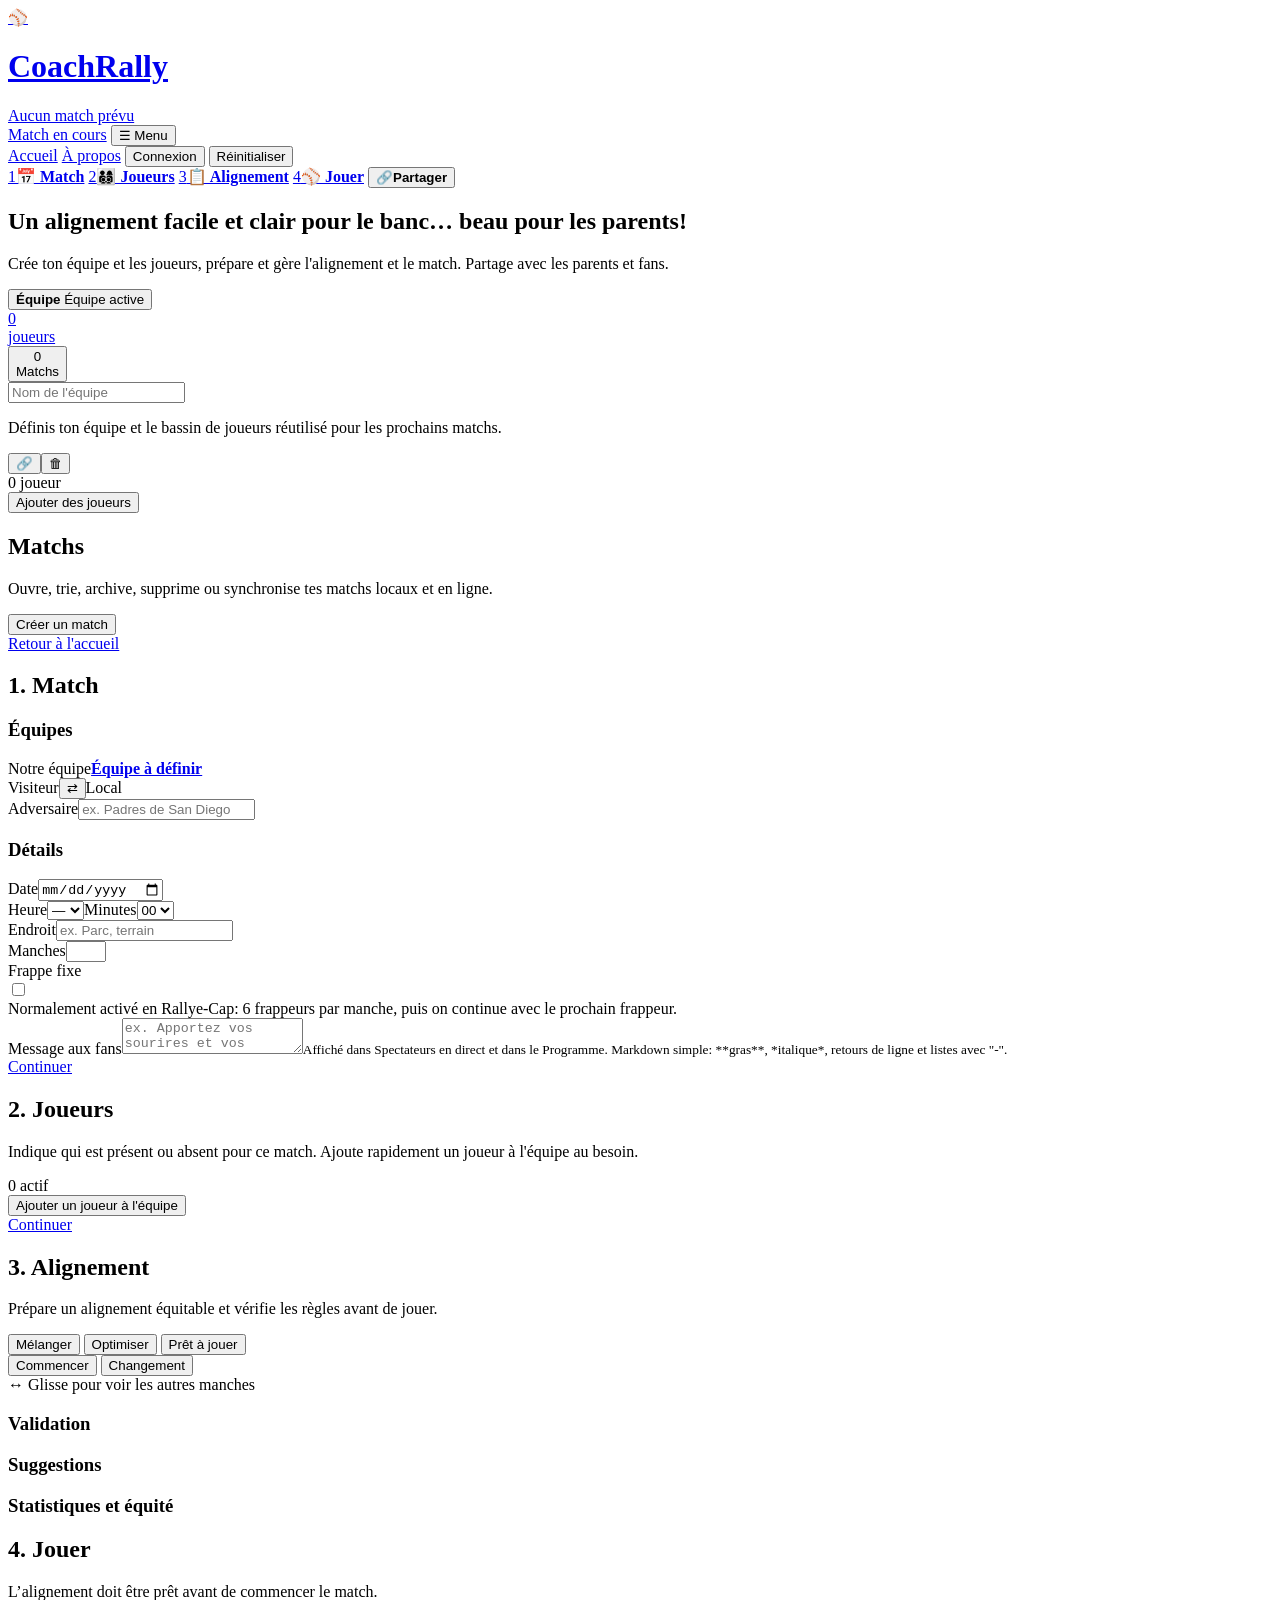
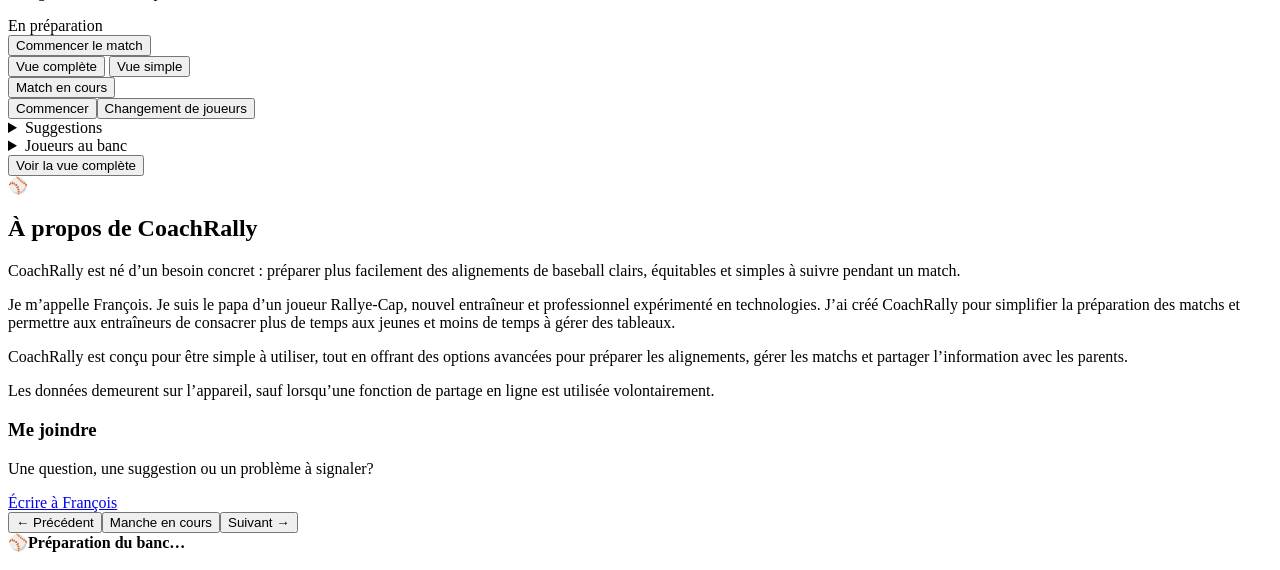
==== index.html @ d6fa1bf8 "extract lineup engine" ====
<!doctype html>
<html lang="fr-CA">
<head>
<meta charset="utf-8" />
<meta name="viewport" content="width=device-width, initial-scale=1" />
<title>CoachRally</title>
<meta name="description" content="CoachRally aide les entraîneurs à préparer, gérer et partager des alignements de baseball clairs et équitables." />
<link rel="canonical" href="https://coachrally.app/" />
<meta property="og:type" content="website" />
<meta property="og:locale" content="fr_CA" />
<meta property="og:site_name" content="CoachRally" />
<meta property="og:title" content="CoachRally" />
<meta property="og:description" content="Prépare, gère et partage des alignements de baseball clairs et équitables." />
<meta property="og:url" content="https://coachrally.app/" />
<link rel="icon" href="favicon.ico" />
<link rel="stylesheet" href="styles.css" />
</head>
<body>
<header class="top">
  <div class="topin">
    <a class="brand brandLink" href="#accueil" aria-label="Retour à l'accueil"><div class="logo">⚾</div><div><h1>CoachRally</h1><div class="sub" id="topMatchStatus">Aucun match prévu</div></div></a>
    <div class="topActions">
      <a class="quickMatchLink hide" href="#alignement" id="quickMatchLink">Match en cours</a>
      <button class="hamb" id="hamb" aria-expanded="false" aria-controls="nav">☰ Menu</button>
    </div>
    <nav class="nav" id="nav">
      <a href="#accueil" data-nav="accueil">Accueil</a>
      <a href="#a-propos" data-nav="a-propos">À propos</a>
      <button id="cloudAccountBtn">Connexion</button>
      <button class="dangerMenu" id="resetBtn">Réinitialiser</button>
    </nav>
  </div>
</header>
<main class="wrap">
  <div class="steps noPrint">
    <a class="step" href="#match" data-step="match"><span class="n">1</span><b>📅 Match</b></a>
    <a class="step" href="#joueurs" data-step="joueurs"><span class="n">2</span><b>👨‍👩‍👦‍👦 Joueurs</b></a>
    <a class="step" href="#alignement" data-step="alignement"><span class="n">3</span><b>📋 Alignement</b></a>
    <a class="step" href="#jouer" data-step="jouer"><span class="n">4</span><b>⚾ Jouer</b></a>
    <button class="step shareStep" id="shareStepBtn" type="button"><span class="n shareN">🔗</span><b id="shareStepTitle">Partager</b></button>
  </div>
  <section class="view" id="view-accueil">
    <section class="hero noPrint">
      <div class="heroCard">
        <h2>Un alignement facile et clair pour le banc… beau pour les parents!</h2>
        <p>Crée ton équipe et les joueurs, prépare et gère l'alignement et le match. Partage avec les parents et fans.</p>
      </div>
      <div class="card">
        <div class="mini">
          <button class="metric metricLink miniTeam" id="teamMetric" type="button">
            <strong id="miniTeamName">Équipe</strong>
            <span class="label">Équipe active</span>
          </button>
          <a class="metric metricLink" href="#accueil">
            <div class="big" id="miniPlayers">0</div>
            <div class="label">joueurs</div>
          </a>
          <button class="metric metricLink" id="matchesMetric" type="button">
            <div class="big" id="miniMatches">0</div>
            <div class="label">Matchs</div>
          </button>
        </div>
      </div>
    </section>
    <div class="card homeCard" id="homeCard"></div>
    <div class="card teamHomeCard" id="teamHomeCard">
      <div class="spaced">
        <div>
          <input class="teamTitleInput" id="teamHomeTitle" aria-label="Nom de l'équipe" placeholder="Nom de l'équipe" />
          <p class="hint">Définis ton équipe et le bassin de joueurs réutilisé pour les prochains matchs.</p>
        </div>
        <div class="row noPrint teamTopActions"><button class="icon soft" id="teamPublicLinkBtn" type="button" title="Lien d'équipe" aria-label="Lien d'équipe">🔗</button><button class="icon soft dangerIcon" id="deleteTeamBtn" type="button" title="Supprimer l'équipe" aria-label="Supprimer l'équipe">🗑</button></div>
      </div>
      <div class="teamPlayerCountBar"><span class="tag" id="teamPlayerCount">0 joueur</span></div>
      <div class="players" id="teamPlayers"></div>
      <div class="homeActions noPrint">
        <button class="btn brandBtn" id="addTeamNames" type="button">Ajouter des joueurs</button>
      </div>
    </div>
  </section>
  <section class="view" id="view-matchs">
    <div class="card noPrint">
      <div class="spaced"><div><h2>Matchs</h2><p class="hint">Ouvre, trie, archive, supprime ou synchronise tes matchs locaux et en ligne.</p></div></div>
      <div class="shareActions">
        <button class="btn brandBtn hide" id="newMatchFromListBtn" type="button">Créer un match</button>
      </div>
      <div class="onlineMatches" id="cloudMatchesList"></div>
    </div>
    <div class="stepActions noPrint"><a class="btn brandBtn" href="#accueil">Retour à l'accueil</a></div>
  </section>
  <section class="view" id="view-match">
    <div class="card">
      <div class="spaced"><div><h2>1. Match</h2></div></div>
      <h3 class="formSectionTitle">Équipes</h3>
      <div class="matchTeamsGrid">
        <label class="teamLinkLabel"><span>Notre équipe</span><a class="teamField teamFieldLink" href="#accueil"><strong id="matchTeamName">Équipe à définir</strong></a></label>
        <div class="sideSwap" aria-label="Côtés du match"><span id="teamSideLabel">Visiteur</span><button class="icon soft swapBtn" id="swapSidesBtn" title="Inverser local et visiteur" aria-label="Inverser local et visiteur">⇄</button><span id="oppSideLabel">Local</span></div>
        <label><span>Adversaire</span><input id="opp" placeholder="ex. Padres de San Diego" /></label>
      </div>
      <h3 class="formSectionTitle">Détails</h3>
      <div class="matchDetailsGrid">
        <label><span>Date</span><input id="date" type="date" /></label>
        <div class="timeFields"><label><span>Heure</span><select id="timeHour"></select></label><label><span>Minutes</span><select id="timeMinute"></select></label></div>
        <label><span>Endroit</span><input id="place" placeholder="ex. Parc, terrain" /></label>
      </div>
      <div class="matchOptionsGrid">
        <label><span>Manches</span><input id="innings" type="number" min="4" max="9" step="1" /></label>
        <div class="fixedField"><span>Frappe fixe</span><div class="switchLine matchSwitch"><label class="switch"><input id="fixed" type="checkbox"><span class="slider"></span></label><div class="tiny">Normalement activé en Rallye-Cap: 6 frappeurs par manche, puis on continue avec le prochain frappeur.</div></div></div>
      </div>
      <label class="fanMessageField"><span>Message aux fans</span><textarea id="fanMessage" maxlength="300" placeholder="ex. Apportez vos sourires et vos casquettes!"></textarea><small class="hint">Affiché dans Spectateurs en direct et dans le Programme. Markdown simple: **gras**, *italique*, retours de ligne et listes avec "-".</small></label>
      <div class="fanMessagePreview hide" id="fanMessagePreview"></div>
    </div>
    <div class="stepActions noPrint"><a class="btn brandBtn" href="#joueurs">Continuer</a></div>
  </section>
  <section class="view" id="view-joueurs">
    <div class="card">
      <div class="spaced"><div><h2>2. Joueurs</h2><p class="hint">Indique qui est présent ou absent pour ce match. Ajoute rapidement un joueur à l'équipe au besoin.</p></div><span class="tag" id="activeCountTag">0 actif</span></div>
      <div class="players" id="players"></div>
      <div class="row noPrint playerAddAction"><button class="btn secondary" id="addPlayerToTeamFromMatchBtn" type="button">Ajouter un joueur à l'équipe</button></div>
    </div>
    <div class="stepActions noPrint"><a class="btn brandBtn" href="#alignement" id="toAlign">Continuer</a></div>
  </section>
  <section class="view" id="view-alignement">
    <div id="alignLineupMount">
    <div id="lineupWorkspace">
    <div class="card">
      <div class="spaced"><div><h2 id="lineupWorkspaceTitle">3. Alignement</h2><p class="hint" id="lineupWorkspaceHint">Prépare un alignement équitable et vérifie les règles avant de jouer.</p></div></div>
      <div class="row lineupActions noPrint">
        <div class="row prepareActions" id="prepareActions">
          <button class="btn secondary" id="shuffleOrderBtn" title="Mélanger l’ordre au bâton">Mélanger</button>
          <button class="btn secondary" id="regenBtn">Optimiser</button>
          <button class="btn brandBtn" id="readyToPlayBtn">Prêt à jouer</button>
        </div>
        <div class="row playActions" id="playActions">
          <button class="btn brandBtn" id="advanceHalfBtn">Commencer</button>
          <button class="btn secondary" id="lineupChangeBtn">Changement</button>
        </div>
      </div>
      <div class="suggestions playWarnings hide" id="playWarnings"></div>
      <div class="lineupScrollHint" id="lineupScrollHint" aria-hidden="true">↔ Glisse pour voir les autres manches</div>
      <div class="tableWrap" id="lineup"></div>
      <div class="legend" id="legend"></div>
    </div>
    <div class="card"><h3>Validation</h3><div class="alerts" id="validations"></div></div>
    <div class="card suggestionsCard" id="suggestionsCard"><h3>Suggestions</h3><div class="suggestions" id="suggestions"></div></div>
    <div class="card statsCard"><h3>Statistiques et équité</h3><div class="scores" id="scores"></div><div class="tableWrap statTable" id="stats"></div></div>
    </div>
    </div>
  </section>
  <section class="view" id="view-jouer">
    <div class="card noPrint playGateway" id="playGateway">
      <div class="spaced"><div><h2>4. Jouer</h2><p class="hint" id="playGatewayText">L’alignement doit être prêt avant de commencer le match.</p></div><span class="tag" id="playReadyStatus">En préparation</span></div>
      <div class="row playGatewayActions"><button class="btn brandBtn" id="startMatchBtn" type="button">Commencer le match</button></div>
    </div>
    <div class="segment playViewTabs noPrint" role="tablist" aria-label="Vue de jeu">
      <button type="button" data-play-view="complete">Vue complète</button>
      <button type="button" data-play-view="simple">Vue simple</button>
    </div>
    <div id="playFullMount"></div>
    <div id="playSimpleMount" class="hide">
    <div class="coachMatchShell">
      <div class="coachMatchHead"><div><button class="matchPill current coachCurrentPill" id="coachMatchStatus" type="button">Match en cours</button></div></div>
      <div id="coachCurrentHalf"></div>
      <div class="dots" id="coachMatchDots"></div>
      <div class="coachMatchActions"><button class="btn brandBtn" id="coachAdvanceBtn">Commencer</button><button class="btn secondary" id="coachChangeBtn">Changement de joueurs</button></div>
      <div id="coachEquityWarning"></div>
      <details class="coachSuggestions hide" id="coachSuggestions"><summary id="coachSuggestionsSummary">Suggestions</summary><div class="coachSuggestionList" id="coachSuggestionList"></div></details>
      <details class="coachInactive"><summary id="coachInactiveSummary">Joueurs au banc</summary><div class="coachInactiveList" id="coachInactiveList"></div></details>
      <button class="btn secondary coachFullLineup" type="button" data-play-view="complete">Voir la vue complète</button>
    </div>
    </div>
  </section>
  <section class="view" id="view-a-propos">
    <div class="card aboutCard">
      <span class="aboutIcon" aria-hidden="true">⚾</span>
      <h2>À propos de CoachRally</h2>
      <p>CoachRally est né d’un besoin concret : préparer plus facilement des alignements de baseball clairs, équitables et simples à suivre pendant un match.</p>
      <p>Je m’appelle François. Je suis le papa d’un joueur Rallye-Cap, nouvel entraîneur et professionnel expérimenté en technologies. J’ai créé CoachRally pour simplifier la préparation des matchs et permettre aux entraîneurs de consacrer plus de temps aux jeunes et moins de temps à gérer des tableaux.</p>
      <p>CoachRally est conçu pour être simple à utiliser, tout en offrant des options avancées pour préparer les alignements, gérer les matchs et partager l’information avec les parents.</p>
      <p>Les données demeurent sur l’appareil, sauf lorsqu’une fonction de partage en ligne est utilisée volontairement.</p>
      <div class="aboutContact">
        <h3>Me joindre</h3>
        <p>Une question, une suggestion ou un problème à signaler?</p>
        <a class="btn brandBtn" id="contactFrancois" href="#">Écrire à François</a>
      </div>
    </div>
  </section>
  <section class="view" id="view-spectateur">
    <div class="matchShell"><div id="matchCard" class="matchCard"></div><div class="dots" id="matchDots"></div><div class="matchNav matchControls"><button class="btn secondary" id="matchPrev">← Précédent</button><button class="btn secondary" id="matchCurrent">Manche en cours</button><button class="btn brandBtn" id="matchNext">Suivant →</button></div></div>
  </section>
  <section class="view" id="view-banc" aria-live="polite">
    <div id="youngBench" class="youngBench"><div class="benchLoading"><span>⚾</span><strong>Préparation du banc…</strong></div></div>
  </section>
</main>
<div class="modalOverlay" id="modalOverlay"><div class="modal"><h3 id="modalTitle"></h3><p id="modalText"></p><div class="row" id="modalActions"></div></div></div>
<script src="rules.js"></script>
<script src="lineup-engine.js"></script>
<script src="bench-view.js"></script>
<script src="team-sync.js"></script>
<script src="vendor/qrcode.js"></script>
<script src="app.js"></script>
</body>
</html>
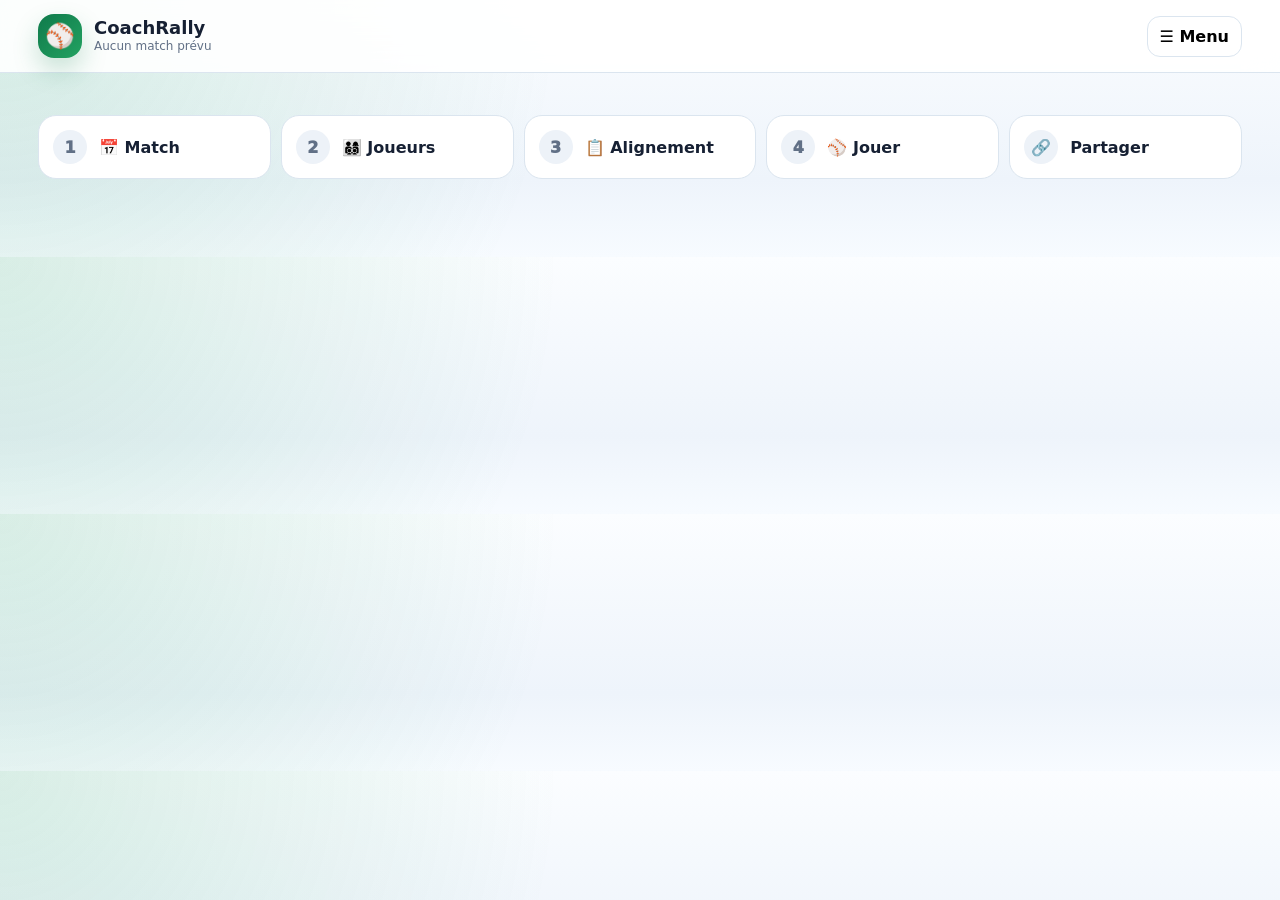
==== commit 81c68c2a: "add fixed batting order rotation option" ====
--- a/index.html
+++ b/index.html
@@ -102,10 +102,11 @@
         <label><span>Date</span><input id="date" type="date" /></label>
         <div class="timeFields"><label><span>Heure</span><select id="timeHour"></select></label><label><span>Minutes</span><select id="timeMinute"></select></label></div>
         <label><span>Endroit</span><input id="place" placeholder="ex. Parc, terrain" /></label>
+        <label><span>Manches</span><input id="innings" type="number" min="4" max="9" step="1" /></label>
       </div>
       <div class="matchOptionsGrid">
-        <label><span>Manches</span><input id="innings" type="number" min="4" max="9" step="1" /></label>
-        <div class="fixedField"><span>Frappe fixe</span><div class="switchLine matchSwitch"><label class="switch"><input id="fixed" type="checkbox"><span class="slider"></span></label><div class="tiny">Normalement activé en Rallye-Cap: 6 frappeurs par manche, puis on continue avec le prochain frappeur.</div></div></div>
+        <div class="fixedField"><span>Frappe fixe</span><div class="switchLine matchSwitch"><label class="switch"><input id="fixed" type="checkbox"><span class="slider"></span></label><div class="tiny">6 frappeurs par manche, puis on continue avec le prochain frappeur.</div></div></div>
+        <div class="fixedField dependentFixedField" id="rotateSixBattingField"><span>Faire varier le premier frappeur</span><div class="switchLine matchSwitch"><label class="switch"><input id="rotateSixBatting" type="checkbox"><span class="slider"></span></label><div class="tiny"><strong>Avec frappe fixe seulement.</strong> Décale l’ordre lorsqu’il y a exactement 6 joueurs.</div></div></div>
       </div>
       <label class="fanMessageField"><span>Message aux fans</span><textarea id="fanMessage" maxlength="300" placeholder="ex. Apportez vos sourires et vos casquettes!"></textarea><small class="hint">Affiché dans Spectateurs en direct et dans le Programme. Markdown simple: **gras**, *italique*, retours de ligne et listes avec "-".</small></label>
       <div class="fanMessagePreview hide" id="fanMessagePreview"></div>
@@ -192,9 +193,10 @@
     <div id="youngBench" class="youngBench"><div class="benchLoading"><span>⚾</span><strong>Préparation du banc…</strong></div></div>
   </section>
 </main>
-<div class="modalOverlay" id="modalOverlay"><div class="modal"><h3 id="modalTitle"></h3><p id="modalText"></p><div class="row" id="modalActions"></div></div></div>
+<div class="modalOverlay" id="modalOverlay"><div class="modal"><h3 id="modalTitle"></h3><div id="modalText"></div><div class="row" id="modalActions"></div></div></div>
 <script src="rules.js"></script>
 <script src="lineup-engine.js"></script>
+<script src="batting-order.js"></script>
 <script src="bench-view.js"></script>
 <script src="team-sync.js"></script>
 <script src="vendor/qrcode.js"></script>
--- a/styles.css
+++ b/styles.css
@@ -0,0 +1,105 @@
+:root{
+  --bg:#f4f7fb;--card:#ffffff;--ink:#162033;--muted:#617086;--line:#dbe5ef;
+  --brand:#0f7a4b;--brand2:#23a261;--accent:#0f5b88;--danger:#b42332;--danger-bg:#ffe7ea;
+  --warn:#936400;--warn-bg:#fff3cf;--ok:#1f7a45;--ok-bg:#e6f7ed;--sel:#d9ecff;
+  --shadow:0 18px 45px rgba(15,23,42,.09);--r:20px;
+  font-family:system-ui,-apple-system,BlinkMacSystemFont,"Segoe UI",Roboto,Helvetica,Arial,sans-serif;
+}
+*{box-sizing:border-box} html{scroll-behavior:smooth} body{margin:0;color:var(--ink);background:radial-gradient(circle at top left,rgba(35,162,97,.16),transparent 35rem),linear-gradient(180deg,#fbfdff,#eef4fb 70%,#f7fbff)}
+button,input,textarea,select{font:inherit} button{cursor:pointer} button:disabled{opacity:.45;cursor:not-allowed}.hide{display:none!important}
+.top{position:sticky;top:0;z-index:20;background:rgba(255,255,255,.9);backdrop-filter:blur(16px);border-bottom:1px solid var(--line)}
+.topin{max-width:1240px;margin:0 auto;padding:14px 18px;display:flex;align-items:center;justify-content:space-between;gap:14px}.brand{display:flex;gap:12px;align-items:center;min-width:0}.brandLink{color:inherit;text-decoration:none;border-radius:18px}.brandLink:hover .logo{filter:brightness(.97)}.logo{width:44px;height:44px;border-radius:16px;background:linear-gradient(135deg,var(--brand),var(--brand2));display:grid;place-items:center;color:#fff;font-size:24px;box-shadow:0 12px 26px rgba(15,122,75,.22)}
+h1{font-size:18px;margin:0;line-height:1.05;white-space:nowrap}.sub{font-size:12px;color:var(--muted);margin-top:2px;max-width:min(56vw,520px);overflow:hidden;text-overflow:ellipsis;white-space:nowrap}.topActions{display:flex;align-items:center;gap:8px;flex:0 0 auto}.hamb{border:1px solid var(--line);background:#fff;border-radius:13px;padding:10px 12px;font-weight:900;display:inline-flex;align-items:center;gap:6px;min-height:40px}.nav{display:none;position:absolute;top:72px;right:18px;min-width:240px;background:#fff;border:1px solid var(--line);box-shadow:var(--shadow);border-radius:18px;padding:10px;z-index:30}.nav.open{display:grid;gap:5px}.nav a,.nav button{border:0;background:transparent;text-decoration:none;color:var(--muted);font-weight:900;padding:11px 12px;border-radius:13px;text-align:left}.nav a.active{background:var(--ink);color:#fff}.nav button{border:1px solid var(--line);background:#fff;color:var(--ink)}.teamSwitchLabel{display:grid;gap:4px;padding:4px 0}.teamSwitchLabel span{font-size:11px;color:var(--muted);font-weight:950}.teamSwitchLabel select{min-height:42px;font-weight:900}.nav .dangerMenu{margin-top:6px;background:var(--danger-bg);border-color:#efb8b8;color:var(--danger)}
+.wrap{max-width:1240px;margin:0 auto;padding:24px 18px 60px}.hero{display:grid;grid-template-columns:1.2fr .8fr;gap:18px;margin-bottom:18px}.card,.heroCard{background:rgba(255,255,255,.94);border:1px solid var(--line);border-radius:var(--r);box-shadow:var(--shadow);padding:20px;margin-bottom:18px}.heroCard{padding:28px}.hero h2{font-size:clamp(30px,4.2vw,54px);letter-spacing:-.055em;line-height:.96;margin:0 0 12px}.hero p,.hint{color:var(--muted);line-height:1.48}.tiny{font-size:12px;color:var(--muted)}
+.btn{border:1px solid transparent;border-radius:14px;background:var(--ink);color:#fff;font-weight:950;padding:11px 14px;display:inline-flex;gap:8px;align-items:center;justify-content:center;text-decoration:none;min-height:42px}.btn.brandBtn{background:var(--brand)}.btn.secondary{background:#fff;color:var(--ink);border-color:var(--line)}.btn.ghost{background:transparent;color:var(--ink);border-color:var(--line)}.btn.danger{background:var(--danger)}.btn.iconOnly{width:42px;padding:0;font-size:20px}.row{display:flex;gap:10px;flex-wrap:wrap;align-items:center}.stepActions{display:flex;justify-content:flex-end;margin:2px 0 18px}.spaced{display:flex;justify-content:space-between;align-items:flex-start;gap:14px}.grid{display:grid;grid-template-columns:repeat(4,minmax(0,1fr));gap:14px}.grid2{display:grid;grid-template-columns:1fr auto;gap:14px;align-items:end}.grid3{display:grid;grid-template-columns:repeat(3,minmax(0,1fr));gap:14px}
+.btn.googleBtn{background:#fff;color:#1f2937;border-color:#dadce0;justify-content:center}.btn.googleBtn::first-letter{color:#4285f4}
+label{display:grid;gap:7px}label span{font-size:13px;font-weight:900;color:var(--muted)}input,textarea,select{width:100%;border:1px solid var(--line);border-radius:14px;background:#fff;padding:12px 13px;outline:none}textarea{min-height:120px;resize:vertical}input:focus,textarea:focus,select:focus{border-color:rgba(15,122,75,.65);box-shadow:0 0 0 4px rgba(15,122,75,.15)}input:disabled,textarea:disabled,select:disabled{background:#f1f5f9;color:var(--muted);cursor:not-allowed;border-color:#cbd5e1}
+.segment{display:inline-flex;border:1px solid var(--line);background:#fff;border-radius:999px;padding:4px;gap:4px}.segment button{border:0;background:transparent;border-radius:999px;padding:9px 12px;font-weight:950;color:var(--muted)}.segment button.active{background:var(--brand);color:#fff}.switchLine{display:flex;gap:12px;align-items:center;border:1px solid var(--line);background:#fff;border-radius:16px;padding:13px;margin-bottom:14px}.switch{position:relative;width:50px;height:29px;flex:0 0 auto}.switch input{opacity:0;position:absolute}.slider{position:absolute;inset:0;background:#cbd5e1;border-radius:999px}.slider:after{content:"";position:absolute;width:23px;height:23px;left:3px;top:3px;background:#fff;border-radius:50%;transition:.18s;box-shadow:0 2px 8px #0003}.switch input:checked+.slider{background:var(--brand)}.switch input:checked+.slider:after{transform:translateX(21px)}
+.steps{display:grid;grid-template-columns:repeat(4,1fr);gap:10px;margin:18px 0}.step{display:flex;gap:12px;padding:14px;border:1px solid var(--line);border-radius:18px;text-decoration:none;color:var(--ink);background:#fff;align-items:center}.step .n{width:34px;height:34px;border-radius:50%;background:#edf2f8;color:var(--muted);font-weight:950;display:grid;place-items:center;flex:0 0 auto}.step.active{background:#e8f6ef;border-color:#9bd4b8}.step.active .n{background:var(--brand);color:#fff}.shareStep{cursor:pointer;text-align:left}.shareStep small{display:block;color:var(--muted);font-weight:850}.shareStep.shared{background:var(--ok-bg);border-color:#bfe7cd}.shareStep.shared .n{background:var(--brand);color:#fff}.view{display:none}.view.active{display:block}.mini{display:grid;grid-template-columns:repeat(2,1fr);gap:10px}.metric{background:#f8fafc;border:1px solid var(--line);border-radius:16px;padding:14px}.metricLink{display:block;width:100%;text-align:left;text-decoration:none;color:var(--ink);cursor:pointer}.metricLink:hover{border-color:#9bd4b8;background:#f0fbf5}button.metricLink{font:inherit}.big{font-size:28px;font-weight:950;letter-spacing:-.04em}.label{font-size:12px;text-transform:uppercase;letter-spacing:.04em;color:var(--muted);font-weight:900}
+.players{display:grid;grid-template-columns:repeat(2,minmax(0,1fr));grid-auto-rows:1fr;gap:10px;margin-top:10px}.playerSection{display:grid;grid-template-rows:auto 1fr;gap:8px;margin-top:16px}.playerSection h3{margin:0}.playerBucket{border:1px solid var(--line);background:#f8fafc;border-radius:18px;padding:10px;min-height:82px;height:100%}.playerBucket .players{margin-top:0}.pill{display:flex;align-items:center;justify-content:space-between;gap:10px;border:1px solid var(--line);background:#fff;border-radius:16px;padding:12px;transition:.15s}.pill.off{background:#f4f6f9;opacity:.75}.pill.off .pnameInput{text-decoration:line-through;color:var(--muted)}.pill.activeCard{outline:3px solid rgba(15,122,75,.18);border-color:rgba(15,122,75,.38)}.playerToggle{width:100%;min-height:58px;text-align:left;cursor:pointer}.playerToggle:disabled{cursor:not-allowed}.playerToggle:not(:disabled):hover{border-color:#9bd4b8;background:#f0fbf5}.teamPlayerPill{display:grid;grid-template-columns:50px minmax(0,1fr) auto}.pname,.pnameInput{border:0;background:transparent;font-weight:950;text-align:left;overflow:hidden;text-overflow:ellipsis;white-space:nowrap;min-width:0;padding:0}.pnumInput{width:50px;text-align:center;font-weight:950;padding:8px;border-radius:12px}.pnameInput:focus{box-shadow:none;border-color:transparent;background:#f8fafc;padding:8px;border-radius:10px}.playerNameLine{display:flex;align-items:center;gap:8px;min-width:0}.numBadge{display:inline-flex;align-items:center;justify-content:center;min-width:30px;height:24px;border-radius:999px;background:var(--ink);color:#fff;font-size:12px;font-weight:950;padding:0 7px;flex:0 0 auto}.playerActions{gap:6px;flex-wrap:nowrap;flex:0 0 auto}.presenceTag{border:1px solid var(--line);border-radius:999px;background:#fff;font-size:12px;font-weight:950;padding:7px 10px;white-space:nowrap}.presenceTag.active{background:var(--brand);border-color:var(--brand);color:#fff}.presenceTag.soft{color:var(--muted)}.compactOnly,.compactHint{display:none}.compactAdd{padding-top:16px;padding-bottom:16px}.compactAdd .addPlayersBody{display:none}.compactAdd .compactOnly,.compactAdd .compactHint{display:inline-flex}.compactAdd h3{margin-bottom:0}.icon{width:34px;height:34px;border-radius:12px;border:1px solid var(--line);background:#fff;font-weight:950;display:inline-grid;place-items:center}.icon.active{background:var(--brand);color:#fff;border-color:var(--brand)}.icon.soft{color:var(--muted)}.empty{border:1px dashed #b8c5d6;background:#f8fafc;color:var(--muted);border-radius:18px;padding:26px;text-align:center}.compactEmpty{padding:16px}.sortable{display:grid;gap:9px}.orderRow{display:grid;grid-template-columns:42px 1fr auto;align-items:center;gap:10px;border:1px solid var(--line);background:#fff;border-radius:16px;padding:12px;cursor:grab}.orderRow.dragging,.cell.dragging,.playerCell.dragging{opacity:.45}.rank{width:34px;height:34px;border-radius:50%;background:#eef3f8;color:var(--muted);font-weight:950;display:grid;place-items:center;flex:0 0 auto}.grab{color:var(--muted);font-weight:950}.alerts{display:grid;grid-template-columns:repeat(2,minmax(0,1fr));gap:9px}.alert{border:1px solid var(--line);background:#fff;border-radius:15px;padding:12px 14px;display:flex;gap:10px;line-height:1.4}.alert.ok{background:var(--ok-bg);border-color:#bfe7cd}.alert.bad{background:var(--danger-bg);border-color:#efb8b8}.alert.warn{background:var(--warn-bg);border-color:#ead48b}.mark{font-weight:950}.ok .mark{color:var(--ok)}.bad .mark{color:var(--danger)}.warn .mark{color:var(--warn)}.scores{display:grid;grid-template-columns:repeat(4,minmax(0,1fr));gap:12px}.score{background:#f8fafc;border:1px solid var(--line);border-radius:16px;padding:14px}.score strong{display:block;font-size:25px;letter-spacing:-.04em}.tableWrap{overflow:auto;background:#fff;border:1px solid var(--line);border-radius:18px;box-shadow:0 10px 24px rgba(15,23,42,.04)}table{width:100%;min-width:820px;border-collapse:separate;border-spacing:0}th,td{border-right:1px solid var(--line);border-bottom:1px solid var(--line);padding:10px;text-align:center}th:last-child,td:last-child{border-right:0}tr:last-child td{border-bottom:0}th{background:#f8fafc;color:#334155;font-size:12px;text-transform:uppercase;letter-spacing:.05em}th:first-child,td.playerCell{position:sticky;left:0;z-index:2;background:#fff;text-align:left}.playerCell{cursor:pointer;min-width:150px}.playerCell[draggable="true"]{cursor:grab}.pin{display:flex;align-items:center;gap:10px}.pin b{overflow:hidden;text-overflow:ellipsis;white-space:nowrap;min-width:0}.cell{display:inline-flex;align-items:center;justify-content:center;min-width:78px;border-radius:12px;background:#f8fafc;padding:8px 9px;font-weight:950;border:1px solid transparent;white-space:nowrap;cursor:pointer}.cell[draggable="true"]{cursor:grab}.cell.bench{color:var(--muted)}.cell.problem{background:var(--danger-bg);border-color:rgba(180,35,50,.75);color:#8f2020}.cell.over{outline:3px solid rgba(15,122,75,.22)}tr.rowSelected td{background:var(--sel)!important}td.colSelected,th.colSelected{background:#eaf5ff!important}.cell.posHighlight{box-shadow:0 0 0 3px rgba(15,91,136,.22);background:#e9f6ff}.legend{display:flex;flex-wrap:wrap;gap:8px;margin-top:12px}.tag{border:1px solid var(--line);background:#fff;border-radius:999px;padding:8px 10px;font-size:12px;font-weight:900}.tag.clickable{cursor:pointer}.tag.active{background:var(--ink);color:#fff;border-color:var(--ink)}.suggestions{display:grid;gap:10px}.suggestion{border:1px solid var(--line);background:#fff;border-radius:16px;padding:14px;display:grid;gap:9px}.suggestion .btn{justify-self:start}.statsCard .scores{margin-bottom:14px}.statTable{margin-top:2px}.statSort th button{border:0;background:transparent;font-weight:950;color:inherit;text-transform:uppercase;letter-spacing:.05em}.field{position:relative;min-height:620px;border:2px solid #d4dee9;border-radius:28px;background:radial-gradient(ellipse at center 55%,rgba(15,122,75,.13),transparent 58%),linear-gradient(135deg,#f8fafc,#fff);overflow:hidden}.diamond{position:absolute;left:50%;top:52%;width:290px;height:290px;transform:translate(-50%,-50%) rotate(45deg);border:3px solid #cbd5e1;border-radius:22px;background:#ffffffb8}.posBox{position:absolute;width:min(235px,40vw);background:#fffffff0;border:1px solid var(--line);border-radius:18px;padding:12px;box-shadow:0 12px 26px rgba(15,23,42,.06)}.posBox h4{margin:0 0 8px}.posBox ol,.posBox ul{margin:0;padding-left:20px;color:#334155;line-height:1.45;font-size:13px}.pos-2B{left:50%;top:5%;transform:translateX(-50%)}.pos-AC{left:5%;top:31%}.pos-L{left:50%;top:35%;transform:translateX(-50%);width:min(300px,60vw)}.pos-3B{left:7%;bottom:7%}.pos-1B{right:7%;bottom:7%}.matchShell{max-width:760px;margin:0 auto}.matchCard{background:#fff;color:var(--ink);border:1px solid var(--line);border-radius:30px;padding:24px;box-shadow:var(--shadow);min-height:420px;display:grid;gap:18px}.matchPill{display:inline-flex;align-items:center;gap:8px;background:var(--ok-bg);border:1px solid #bfe7cd;color:var(--brand);border-radius:999px;padding:8px 12px;font-weight:950}.matchTitle{font-size:clamp(34px,8vw,58px);line-height:.96;letter-spacing:-.05em;margin:0}.matchList{display:grid;gap:10px}.matchItem{background:#f8fafc;border:1px solid var(--line);border-radius:18px;padding:12px 14px;display:flex;justify-content:space-between;gap:12px}.matchItem strong{color:var(--ink)}.matchItem span{color:var(--muted);font-weight:850}.matchNav{display:flex;justify-content:space-between;gap:10px;margin-top:12px}.dots{display:flex;justify-content:center;gap:6px;margin:12px 0}.dot{width:8px;height:8px;border-radius:50%;background:#cbd5e1}.dot.active{background:var(--brand)}.foot{text-align:center;color:var(--muted);font-size:12px;margin-top:24px}.spectatorRoute .top,.spectatorRoute .steps{display:none}.spectatorRoute .wrap{max-width:920px;padding-top:18px}.modalOverlay{position:fixed;inset:0;background:rgba(15,23,42,.42);display:none;align-items:center;justify-content:center;z-index:100;padding:18px}.modalOverlay.show{display:flex}.modal{background:#fff;border-radius:22px;box-shadow:0 30px 80px rgba(0,0,0,.25);padding:22px;max-width:440px;width:100%;border:1px solid var(--line)}.modal h3{margin:0 0 8px}.modal p{color:var(--muted);line-height:1.45}.modal .row{justify-content:flex-end}
+.tag.okTag{background:var(--ok-bg);border-color:#bfe7cd;color:var(--ok)}
+.playerAddAction{margin-top:14px}
+.tag.warnTag{background:var(--warn-bg);border-color:#ead48b;color:#6f4c00}
+.modalSection{display:grid;gap:10px;width:100%;border:1px solid var(--line);background:#f8fafc;border-radius:16px;padding:12px}.modalSection h4{margin:0}.modalSection .btn{justify-self:start}.tableShareBtn{min-height:34px;padding:7px 10px;border-radius:11px}
+.teamField{display:grid;gap:8px}
+.matchTeamsGrid{display:grid;grid-template-columns:minmax(190px,1fr) auto minmax(190px,1fr);gap:14px;align-items:end;margin-top:14px}.matchDetailsGrid,.matchOptionsGrid{display:grid;grid-template-columns:minmax(140px,.75fr) minmax(115px,.55fr) minmax(220px,1.4fr);gap:14px;align-items:end;margin-top:14px}.matchOptionsGrid .fixedField{grid-column:2/4;display:grid;gap:7px}.fixedField>span{font-size:13px;font-weight:900;color:var(--muted)}.fanMessageField{margin-top:14px}.fanMessageField textarea{min-height:86px}.fanMessageField small{display:block}.prepGrid{display:grid;grid-template-columns:minmax(170px,1.15fr) auto minmax(170px,1.15fr) minmax(135px,.75fr) minmax(110px,.55fr) minmax(150px,1fr);gap:14px;align-items:end}.sideSwap{display:grid;grid-template-columns:74px 42px 74px;align-items:center;justify-content:center;gap:8px;padding-bottom:1px}.sideSwap span{font-size:13px;font-weight:950;color:var(--muted);text-transform:uppercase;letter-spacing:.04em;white-space:nowrap;text-align:center}.swapBtn{font-size:20px}
+.homeCard h2{margin-top:0}.homeActions{display:flex;flex-wrap:wrap;gap:10px;margin-top:18px}.homeSummary{display:grid;grid-template-columns:repeat(3,minmax(0,1fr));gap:10px;margin-top:16px}.homeSummary>div{border:1px solid var(--line);background:#f8fafc;border-radius:16px;padding:13px}.homeSummary b{display:block;margin-top:3px;overflow-wrap:anywhere}.formSectionTitle{font-size:14px;margin:18px 0 10px}.teamHomeCard{position:relative}.teamTopActions{align-items:center}.teamTitleInput{border:0;background:transparent;padding:0;margin:0;width:100%;font:inherit;font-size:24px;font-weight:950;line-height:1.15;color:var(--ink);border-radius:8px}.teamTitleInput:focus{outline:2px solid rgba(15,122,75,.28);outline-offset:4px}.teamField{border:1px solid var(--line);background:#fff;border-radius:14px;padding:11px 13px;min-height:47px}.teamFieldLink{display:grid;gap:7px;text-decoration:none;color:var(--ink)}.teamFieldLink:hover{border-color:rgba(15,122,75,.65);box-shadow:0 0 0 4px rgba(15,122,75,.15)}.teamFieldLink.lockedFormField{background:#f1f5f9;color:var(--muted);cursor:not-allowed;pointer-events:none;border-color:#cbd5e1}.teamField span,.teamLinkLabel>span{display:block;font-size:13px;font-weight:900;color:var(--muted);margin-bottom:0}.teamField strong,.teamLinkLabel strong{display:block;font-size:16px;font-weight:700;line-height:1.25;overflow-wrap:anywhere}.matchSwitch{margin:0;height:47px;padding:8px 13px;overflow:hidden}.matchSwitch .tiny{white-space:nowrap;overflow:hidden;text-overflow:ellipsis}
+.inningTools{display:flex;justify-content:center;gap:6px;margin-top:6px}.inningTools .icon{width:42px;height:42px;min-height:42px;padding:0}
+.shareGrid{align-items:stretch}
+.quickMatchLink{display:inline-flex;align-items:center;justify-content:center;min-height:40px;padding:8px 12px;border-radius:13px;background:var(--ok-bg);color:var(--ok);border:1px solid #bfe7cd;font-weight:900;text-decoration:none;white-space:nowrap}
+.quickMatchLink:hover{filter:brightness(.98)}
+.homeSummary>div,.homeSummary>a{border:1px solid var(--line);background:#f8fafc;border-radius:16px;padding:13px;text-decoration:none;color:var(--ink);min-width:0}.homeSummary>a:hover{border-color:#9bd4b8;background:#f0fbf5}.homeSummary small{display:block;margin-top:4px;color:var(--muted);font-weight:850;line-height:1.35;overflow-wrap:anywhere}.rank{background:#f3f7fb;border:1px solid #dbe5ef;color:#475569}.teamLockedNote{grid-column:1/-1;margin:0}.matchRow{cursor:pointer}.matchRow:hover td{background:#f8fafc}.tableActions{white-space:nowrap}.tableActions .icon{margin:0 2px}.icon.dangerIcon{color:var(--danger);border-color:#efb8b8;background:var(--danger-bg)}
+.shareSectionTitle{margin:6px 0 12px;font-size:14px;color:var(--muted);text-transform:uppercase;letter-spacing:.05em}
+.cloudShareGrid{margin-bottom:18px}
+.shareCard{display:flex;flex-direction:column;gap:10px}
+.shareCard h3,.shareCard p{margin:0}
+.shareCard .btn{margin-top:auto;align-self:flex-start}
+.shareActions{display:flex;flex-wrap:wrap;gap:8px;margin-top:auto}
+.shareActions .btn{margin-top:0}
+.publicPasswordField{border:1px solid var(--line);background:#f8fafc;border-radius:16px;padding:12px}
+.onlineMatchesTitle{font-size:13px;margin:4px 0 0}.onlineMatches{margin-top:8px}.onlineMatchList{display:grid;gap:8px}.onlineMatch{border:1px solid var(--line);border-radius:14px;background:#f8fafc;padding:12px;display:grid;grid-template-columns:1fr auto;gap:10px;align-items:center}.onlineMatch b,.onlineMatch span,.onlineMatch em{display:block}.onlineMatch span,.onlineMatch em{font-size:12px;color:var(--muted);line-height:1.35}.onlineMatchActions{display:flex;gap:8px;flex-wrap:wrap;justify-content:flex-end}.onlineMatchActions .btn{min-height:36px;padding:8px 10px}.smallEmpty{font-size:13px;padding:12px;border-radius:14px}
+.archiveList{display:grid;gap:10px;margin-top:16px}.archiveRow{display:grid;grid-template-columns:1fr auto auto;gap:10px;align-items:center;border:1px solid var(--line);background:#fff;border-radius:16px;padding:12px}.archiveMain{border:0;background:transparent;text-align:left;color:var(--ink);display:grid;gap:4px;cursor:pointer}.archiveMain b{font-size:16px}.archiveMain span,.archiveMain em{color:var(--muted);font-size:12px}.archiveActions{margin:12px 0}.archiveTable{margin-top:12px}
+.matchProgress{display:flex;align-items:center;justify-content:space-between;gap:14px}.matchProgress p{margin:8px 0 0}.lineupActions{margin:14px 0;align-items:center}.prepareActions,.playActions{align-items:center}.lineupActions .btn{width:190px;max-width:100%;height:42px;min-height:42px;padding:0 14px}.steps{grid-template-columns:repeat(5,1fr)}.homeSummary{grid-template-columns:repeat(4,minmax(0,1fr))}.playGateway{margin-bottom:14px}.playGatewayActions{margin-top:16px}.playViewTabs{width:max-content;max-width:100%;margin:0 0 14px}.playViewTabs button{min-width:150px}
+.matchMeta{color:var(--muted);margin-top:8px}
+.fanMessage{border:1px solid var(--line);background:#f8fafc;border-radius:18px;padding:14px 16px;color:var(--ink);line-height:1.45}.fanMessage p{margin:0 0 8px}.fanMessage p:last-child{margin-bottom:0}.fanMessage ul{margin:0;padding-left:20px}.fanMessage li+li{margin-top:4px}
+.fanMessagePreview{border:1px solid var(--line);background:#f8fafc;border-radius:16px;padding:12px 14px;margin-top:10px;color:var(--ink);line-height:1.45}.fanMessagePreview>strong{display:block;font-size:12px;text-transform:uppercase;letter-spacing:.05em;color:var(--muted);margin-bottom:6px}.fanMessagePreview p{margin:0 0 8px}.fanMessagePreview p:last-child{margin-bottom:0}.fanMessagePreview ul{margin:0;padding-left:20px}.textPreviewBox{display:grid;gap:10px;margin-top:12px}.textPreviewBox textarea{min-height:220px;font-family:ui-monospace,SFMono-Regular,Consolas,monospace;font-size:13px;line-height:1.35}
+.matchPill.done{background:#eef3f8;border-color:#d5dfeb;color:var(--muted)}.matchPill.current{background:var(--ok-bg);border-color:#bfe7cd;color:var(--brand)}.matchPill.future{background:#fff;border-color:var(--line);color:var(--muted)}.dot.lockedDot{background:#94a3b8}.dot.currentDot{box-shadow:0 0 0 3px rgba(15,122,75,.2)}
+.coachMatchShell{max-width:760px;margin:0 auto;display:grid;gap:16px}.coachMatchHead{display:flex;align-items:flex-start;justify-content:space-between;gap:14px}.coachMatchHead p{margin:7px 0 0}.coachCurrentPill{font:inherit;cursor:pointer}.coachHalfCard{background:#fff;border:1px solid var(--line);border-radius:24px;padding:20px;box-shadow:var(--shadow);touch-action:pan-y}.coachHalfCard.coachShownCurrent{border-color:#9bd4b8;box-shadow:0 0 0 3px rgba(15,122,75,.10),var(--shadow)}.coachHalfCard.coachShownPast{background:#f8fafc}.coachHalfLabel{color:var(--brand);font-size:13px;font-weight:950;text-transform:uppercase;letter-spacing:.04em}.coachHalfCard h3{font-size:24px;margin:7px 0 14px}.coachMatchActions{display:grid;grid-template-columns:1fr 1fr;gap:10px}.coachMatchActions .btn{width:100%;min-height:50px}.coachEquityAlert{border:1px solid #ead48b;background:var(--warn-bg);border-radius:20px;padding:16px;display:flex;align-items:center;justify-content:space-between;gap:14px}.coachEquityAlert b{color:var(--warn);font-size:18px}.coachEquityAlert p{margin:4px 0 0;color:#6f4c00}.coachSuggestions,.coachInactive{background:#fff;border:1px solid var(--line);border-radius:18px;padding:0 16px}.coachSuggestions summary,.coachInactive summary{cursor:pointer;font-weight:950;padding:16px 0}.coachSuggestionList,.coachInactiveList{display:grid;gap:8px;padding:0 0 16px}.coachSuggestion{border-top:1px solid var(--line);padding-top:12px;display:grid;grid-template-columns:1fr auto;align-items:center;gap:12px}.coachSuggestion p{color:var(--muted);line-height:1.4;margin:4px 0 0}.coachSuggestion .btn{min-height:38px}.coachInactivePlayer{display:flex;align-items:center;gap:9px;border-top:1px solid var(--line);padding-top:9px}.coachFullLineup{width:100%}.modal .choiceList .btn.currentChoice{background:var(--brand);border-color:var(--brand);color:#fff}.modal .choiceList .btn.currentChoice:after{color:#fff}
+.playWarnings{margin:12px 0}
+.suggestion.warn{background:var(--warn-bg);border-color:#ead48b}
+.currentHalf{background:#e4f6ee!important}
+.modal .choiceList{display:grid;grid-template-columns:1fr;gap:9px;align-items:stretch;justify-content:stretch}.modal .choiceList .btn{width:100%;justify-content:space-between;text-align:left}.btn.describedBtn{display:grid;gap:3px;justify-items:start;align-items:start}.btn.describedBtn small{display:block;font-weight:850;line-height:1.35}.modal .choiceList .btn.describedBtn{justify-content:start}.btn.playerChoice{background:#fff;color:var(--ink);border-color:var(--line);border-radius:16px;padding:12px 14px;box-shadow:0 6px 16px rgba(15,23,42,.04)}.btn.playerChoice:after{content:"›";color:var(--muted);font-size:20px;line-height:1}.btn.playerChoice.addChoice{border-style:dashed;background:#f8fafc;color:var(--accent)}.modalInputChoice{display:grid;gap:9px;border:1px dashed var(--line);background:#f8fafc;border-radius:16px;padding:12px}.modalInputChoice label span{color:var(--accent)}.modalInputChoice textarea{min-height:86px}.modal .choiceList .modalInputChoice .btn{justify-content:center;text-align:center}.btn.modalCancel{margin-top:8px;background:#fff;color:var(--ink);border-color:var(--line);border-radius:16px}.modal .choiceList .modalCancel{justify-content:center}
+.lockedHead,.lockedCol{background:#f1f5f9!important}
+.lockedCell{opacity:.72;cursor:not-allowed!important}
+.activeLock{background:var(--ink)!important;color:#fff!important;border-color:var(--ink)!important}
+.dot.lockedDot{background:#64748b}
+.playerFavoriteItem{width:100%;font:inherit;text-align:left;color:inherit;appearance:none;cursor:pointer;display:grid;grid-template-columns:52px minmax(0,1fr) 24px;align-items:center}.playerFavoriteItem:hover{border-color:#9bd4b8;background:#f0fbf5}.playerFavoriteItem.favorite{background:var(--ok-bg);border-color:#9bd4b8;box-shadow:0 0 0 3px rgba(15,122,75,.16)}.publicRank{color:#475569;font-size:14px;font-weight:950;text-align:center;white-space:nowrap}.publicPlayerName{display:flex;align-items:center;justify-content:center;gap:8px;min-width:0;color:var(--ink)!important;text-align:center}.publicPlayerName b{overflow:hidden;text-overflow:ellipsis;white-space:nowrap}.publicNumber{display:inline-flex;align-items:center;justify-content:center;min-width:30px;height:24px;border-radius:999px;background:var(--ink);color:#fff;font-size:12px;font-style:normal;font-weight:950;padding:0 7px;flex:0 0 auto}.favoriteStar{color:#f6c343;text-shadow:0 1px 0 #8a5d00;font-style:normal;font-weight:950;opacity:0;text-align:right}.playerFavoriteItem.favorite .favoriteStar{opacity:1}.favoriteTip{border:1px solid var(--line);background:#f8fafc;border-radius:12px;padding:7px 10px;display:inline-flex;align-items:center;justify-content:flex-end;gap:7px;color:var(--muted);font-size:12px;font-weight:850;line-height:1.25;text-align:right;justify-self:end;max-width:100%}.favoriteTip strong{font-size:14px}.matchSectionTitle{margin:0;color:var(--ink);font-size:15px}.publicMetaLine{font-size:14px;font-weight:850;line-height:1.45}.publicPhaseTitle{margin-top:10px}.dot{border:0;padding:0;appearance:none;cursor:pointer}
+.publicMatchLink{color:inherit;text-decoration:none;align-items:flex-start}.publicMatchLink:hover{border-color:#9bd4b8;background:#f0fbf5}.publicMatchLink.currentStatus{background:var(--ok-bg);border-color:#bfe7cd}.publicMatchLink.currentStatus strong{color:var(--brand)}.publicMatchLink span{display:grid;gap:3px;text-align:right}.publicMatchLink b{color:var(--ink)}.publicMatchLink small{color:var(--muted);font-size:12px;font-weight:850}
+.benchRoute{overflow:hidden;background:#eaf4ed;touch-action:none;user-select:none}.benchRoute .top,.benchRoute .steps{display:none}.benchRoute .wrap{max-width:none;padding:0}.youngBench{height:100vh;min-height:520px;background:linear-gradient(145deg,#f8fff9,#e8f3ec);display:grid;grid-template-rows:auto 1fr;color:#153427}.benchHeader{min-height:58px;padding:10px 18px;background:#126c45;color:#fff;display:flex;align-items:center;justify-content:space-between;gap:16px}.benchHeader>div>strong{font-size:clamp(18px,2.3vw,30px)}.benchHeader>div span{font-weight:700;color:#d8f5e5}.benchHeader small{display:flex;align-items:center;gap:7px;font-weight:850;white-space:nowrap}.benchHeader small i{width:10px;height:10px;border-radius:50%;background:#6ee7a2;box-shadow:0 0 0 4px #ffffff22}.benchHeader small.offline i{background:#ffd166}.benchLoading,.benchState{height:100vh;display:grid;place-content:center;justify-items:center;gap:16px;text-align:center;padding:30px}.benchLoading span,.benchState>span{font-size:clamp(58px,10vw,110px)}.benchLoading strong{font-size:clamp(24px,4vw,46px)}.benchState{height:auto}.benchState h1{font-size:clamp(38px,7vw,78px);white-space:normal}.benchState p{font-size:clamp(22px,3vw,38px);font-weight:850;margin:0;color:#3c6553}.benchState.final{background:radial-gradient(circle,#fff5bc,#eff9e8 68%)}.benchDashboard{min-height:0;padding:12px;display:grid;grid-template-columns:minmax(0,2fr) minmax(260px,1fr);grid-template-rows:minmax(0,1fr) auto;gap:12px}.benchNow,.benchNext,.benchCheers{min-width:0;border-radius:24px;border:3px solid #fff;background:#fff;box-shadow:0 8px 24px #25493616;overflow:hidden;animation:benchReveal .35s ease-out}.benchNow{display:grid;grid-template-rows:auto auto minmax(0,1fr);border-color:#6acb8f}.benchNext{display:grid;grid-template-rows:auto auto minmax(0,1fr);background:#fff8e8;border-color:#ffd166}.benchNow>h1,.benchNext>h2,.benchCheers>h2{margin:0;padding:8px 16px;color:#fff;letter-spacing:.02em}.benchNow>h1{font-size:clamp(28px,3.3vw,46px);background:#188555}.benchNext>h2{font-size:clamp(22px,2.6vw,34px);background:#df8d16}.benchCheers{grid-column:1/-1;background:#f3ebff;border-color:#b69be5}.benchCheers>h2{padding:6px 14px;background:#7352ad;font-size:clamp(18px,2vw,28px)}.benchCheers>div{display:flex;gap:9px;padding:9px;justify-content:center;flex-wrap:wrap}.benchPhaseHead{padding:7px 14px;display:flex;align-items:center;justify-content:space-between;gap:10px;background:#edf9f1}.benchNext .benchPhaseHead{background:#fff1cb}.benchPhaseHead span{font-size:clamp(15px,1.8vw,24px);font-weight:950;color:#3c6553}.benchPhaseHead strong{font-size:clamp(16px,2vw,28px)}.benchBatting{padding:10px;display:grid;grid-template-columns:repeat(2,minmax(0,1fr));gap:8px;align-content:center}.benchBatter{min-width:0;background:#fff4dd;border:2px solid #f1bd66;border-radius:17px;padding:8px;display:grid;grid-template-columns:42px auto minmax(0,1fr);align-items:center;gap:8px}.benchBatter>strong{width:38px;height:38px;border-radius:50%;display:grid;place-items:center;background:#d97808;color:#fff;font-size:22px}.benchBatter>span:last-child,.benchPosition>span,.benchMission>span{min-width:0;display:flex;align-items:center;gap:6px}.benchBatter b,.benchPosition b,.benchMission b{overflow:hidden;text-overflow:ellipsis;white-space:nowrap;font-size:clamp(17px,2.1vw,29px)}.benchGear{font-size:clamp(17px,2vw,27px);white-space:nowrap}.benchNumber{display:inline-flex;align-items:center;justify-content:center;padding:3px 6px;border-radius:999px;background:#183d2e;color:#fff;font-weight:950;font-size:.72em;flex:0 0 auto}.benchBatting.compact{grid-template-columns:1fr;padding:7px;gap:5px}.benchBatting.compact .benchBatter{padding:5px;grid-template-columns:30px auto minmax(0,1fr)}.benchBatting.compact .benchBatter>strong{width:28px;height:28px;font-size:16px}.benchBatting.compact .benchBatter b{font-size:clamp(13px,1.45vw,19px)}.benchField{position:relative;min-height:0;margin:7px;border-radius:20px;overflow:hidden;background:#72bc71}.benchDiamond{position:absolute;inset:0;width:100%;height:100%}.benchPosition{position:absolute;transform:translate(-50%,-50%);min-width:120px;max-width:34%;padding:5px 8px;border:2px solid #ffffff;background:#ffffffed;border-radius:14px;box-shadow:0 5px 14px #15342732;text-align:center}.benchPosition>strong{display:block;font-size:clamp(13px,1.5vw,20px);color:#126c45}.benchPosition>span{justify-content:center}.benchPosition b{font-size:clamp(15px,1.75vw,24px)}.benchPosition.posL1{left:31%;top:18%}.benchPosition.posL2{left:69%;top:18%}.benchPosition.posAC{left:50%;top:43%}.benchPosition.pos2B{left:50%;top:67%}.benchPosition.pos3B{left:20%;top:70%}.benchPosition.pos1B{left:80%;top:70%}.benchField.compact{margin:5px}.benchField.compact .benchPosition{min-width:75px;padding:3px 5px;border-radius:10px}.benchField.compact .benchPosition>strong{font-size:11px}.benchField.compact .benchPosition b{font-size:clamp(10px,1.15vw,15px)}.benchField.compact .benchNumber{display:none}.benchMission{border:2px solid #c7b2ea;background:#fff;border-radius:15px;padding:7px 11px;display:grid;gap:3px;min-width:150px}.benchMission b{font-size:clamp(14px,1.5vw,20px)}.benchMission>strong{color:#67459e;font-size:clamp(14px,1.55vw,21px)}.benchMission.allPlaying{display:block;text-align:center}.benchLast{display:grid;place-content:center;justify-items:center;gap:5px;text-align:center;padding:18px}.benchLast span{font-size:clamp(42px,7vw,84px)}.benchLast strong{font-size:clamp(24px,3vw,40px)}.benchLast p{margin:0;font-size:clamp(18px,2vw,28px);font-weight:850}@keyframes benchReveal{from{opacity:.72;transform:translateY(4px)}to{opacity:1;transform:none}}
+@media(max-width:760px){.benchDashboard{grid-template-columns:minmax(0,1.2fr) minmax(220px,.8fr);padding:7px;gap:7px}.benchHeader{padding:8px 10px}.benchHeader small{font-size:10px}.benchNow,.benchNext,.benchCheers{border-radius:16px}.benchCheers>div{gap:5px;padding:5px}.benchMission{min-width:110px;padding:5px 7px}.benchBatter{grid-template-columns:30px minmax(0,1fr)}.benchBatter .benchGear{display:none}.benchBatter>strong{width:28px;height:28px;font-size:16px}.benchPosition{min-width:80px}.benchPosition .benchNumber{display:none}}
+@media(max-width:560px){.benchRoute{overflow:auto;touch-action:pan-y}.youngBench{height:auto;min-height:100vh}.benchDashboard{grid-template-columns:1fr;grid-template-rows:auto auto auto}.benchCheers{grid-column:1}.benchField{min-height:390px}.benchField.compact{min-height:280px}}
+.benchDashboard{grid-template-rows:minmax(0,1fr)}.benchNow,.benchNext{grid-template-rows:auto auto minmax(250px,1fr) auto}.benchIcon{width:1.15em;height:1.15em;display:inline-block;vertical-align:-.18em;fill:currentColor;color:#126c45;flex:0 0 auto}.benchGear{display:inline-flex;align-items:center;gap:4px;color:#126c45}.benchPhaseHead strong{display:inline-flex;align-items:center;gap:5px}.benchPosition>strong{display:flex;align-items:center;justify-content:center;gap:4px}.benchPositionIcons{display:inline-flex;align-items:center;gap:2px}.benchPositionIcons .benchIcon{width:1em;height:1em}.benchPosition.pos2B{left:50%;top:18%}.benchPosition.pos3B{left:18%;top:53%}.benchPosition.pos1B{left:82%;top:53%}.benchPosition.posL1{left:36%;top:55%}.benchPosition.posL2{left:64%;top:55%}.benchPosition.posAC{left:50%;top:88%}.benchMissions{border-top:2px solid #c7b2ea;background:#f5efff;padding:7px 9px;display:grid;grid-template-columns:repeat(2,minmax(0,1fr));gap:5px 8px}.benchMissions>h3{grid-column:1/-1;margin:0;color:#67459e;font-size:clamp(13px,1.4vw,19px)}.benchMissions>strong{grid-column:1/-1;text-align:center;color:#67459e}.benchMission{min-width:0;border:1px solid #c7b2ea;background:#fff;border-radius:11px;padding:4px 7px;display:flex;align-items:center;justify-content:space-between;gap:8px;white-space:nowrap}.benchMission>span{min-width:0}.benchMission b{font-size:clamp(12px,1.25vw,17px)}.benchMission>strong{font-size:clamp(12px,1.25vw,17px);flex:0 0 auto}.benchMissions.compact{grid-template-columns:1fr;padding:5px;gap:3px}.benchMissions.compact>h3{font-size:12px}.benchMissions.compact .benchMission{padding:3px 5px}.benchMissions.compact .benchMission b,.benchMissions.compact .benchMission>strong{font-size:clamp(10px,1vw,13px)}
+.benchDefense{padding:10px;display:grid;grid-template-columns:repeat(2,minmax(0,1fr));gap:8px;align-content:center}.benchDefender{min-width:0;border:2px solid #8ac9a3;background:#effaf3;border-radius:16px;padding:9px 11px;display:flex;align-items:center;justify-content:space-between;gap:10px}.benchDefenseRole{min-width:0;display:grid;gap:2px}.benchDefenseRole strong{font-size:clamp(15px,1.65vw,23px);white-space:nowrap}.benchDefenseRole small{color:#537263;font-weight:950}.benchDefender>span:last-child{min-width:0;display:flex;align-items:center;justify-content:flex-end;gap:6px}.benchDefender>span:last-child b{font-size:clamp(16px,1.9vw,26px);overflow:hidden;text-overflow:ellipsis;white-space:nowrap}.benchDefense.compact{grid-template-columns:1fr;padding:6px;gap:4px}.benchDefense.compact .benchDefender{padding:5px 7px;border-radius:10px}.benchDefense.compact .benchDefenseRole strong{font-size:clamp(11px,1.15vw,15px)}.benchDefense.compact .benchDefenseRole small{display:none}.benchDefense.compact .benchDefender>span:last-child b{font-size:clamp(11px,1.15vw,15px)}.benchDefense.compact .benchNumber{display:none}
+@media(max-width:760px){.benchNow,.benchNext{grid-template-rows:auto auto minmax(230px,1fr) auto}.benchMissions{grid-template-columns:1fr}.benchMission b,.benchMission>strong{font-size:11px}.benchPosition.posL1{left:35%}.benchPosition.posL2{left:65%}}
+@media(max-width:560px){.benchNow,.benchNext{grid-template-rows:auto auto minmax(300px,1fr) auto}.benchMissions{grid-template-columns:1fr}}
+.benchHeader small{min-width:18px;justify-content:center}.benchPhaseHead{justify-content:center;padding:9px 14px}.benchPhaseHead span{font-size:clamp(20px,2.4vw,32px)}.benchBatter b{font-size:clamp(23px,2.8vw,38px)}.benchBatting.compact .benchBatter b{font-size:clamp(16px,1.8vw,24px)}.benchDefender>span:last-child b{font-size:clamp(22px,2.6vw,35px)}.benchDefense.compact .benchDefender>span:last-child b{font-size:clamp(15px,1.7vw,22px)}.benchMissions{padding:12px 14px;gap:9px 12px;border-top-width:4px}.benchMission{padding:9px 12px;border-width:2px}.benchMission b{font-size:clamp(21px,2.35vw,32px)}.benchMission>strong{font-size:clamp(30px,3.5vw,48px);line-height:1}.benchMissions>strong{font-size:clamp(34px,4vw,54px)}.benchMissions.compact{padding:8px;gap:6px}.benchMissions.compact .benchMission{padding:7px 9px}.benchMissions.compact .benchMission b{font-size:clamp(15px,1.65vw,21px)}.benchMissions.compact .benchMission>strong{font-size:clamp(23px,2.5vw,34px)}
+@media(max-width:760px){.benchBatter b,.benchDefender>span:last-child b{font-size:clamp(18px,2.5vw,25px)}.benchMission b{font-size:clamp(16px,2.1vw,22px)}.benchMission>strong{font-size:32px}.benchMissions{padding:8px}}
+.metricLink:disabled{opacity:1;cursor:default}.metricLink:disabled:hover{border-color:var(--line);background:#f8fafc}
+.aboutCard{max-width:760px;margin:18px auto}.aboutCard h2{font-size:clamp(30px,4vw,46px);letter-spacing:-.04em;margin:8px 0 18px}.aboutCard p{color:var(--muted);font-size:17px;line-height:1.65}.aboutIcon{font-size:42px}.aboutContact{border-top:1px solid var(--line);margin-top:24px;padding-top:20px}.aboutContact h3{margin-bottom:4px}.aboutContact .btn{display:inline-flex;margin-top:6px;text-decoration:none}
+.teamPlayerCountBar{display:flex;justify-content:flex-end;margin:10px 0 -2px}.timeFields{display:grid;grid-template-columns:repeat(2,minmax(82px,1fr));gap:8px}.singlePlayerBucket{margin-top:14px}.singlePlayerList{grid-template-columns:repeat(2,minmax(0,1fr))}.singlePlayerList .playerToggle{min-height:52px}.singlePlayerList .playerToggle.activeCard{background:var(--ok-bg);border-color:#9bd4b8}.playerAddAction{margin-top:18px}.simplePlayRoute .steps,.simplePlayRoute .playGateway{display:none}.modalSection>h4{margin-bottom:-3px}.modalSection .fanMessagePreview{margin-top:0}.benchNow .benchBatting,.benchNow .benchDefense,.benchNow .benchMissions{background:#edf9f1}.benchNext .benchBatting,.benchNext .benchDefense,.benchNext .benchMissions{background:#fff1cb}.benchNow .benchBatter,.benchNow .benchDefender{background:#effaf3;border-color:#8ac9a3}.benchNext .benchBatter,.benchNext .benchDefender{background:#fff8e8;border-color:#f1bd66}.benchNow .benchMission{background:#effaf3;border-color:#8ac9a3}.benchNext .benchMission{background:#fff8e8;border-color:#f1bd66}
+.lineupTable{min-width:1080px}
+.lineupScrollHint{display:none}
+.lineupTable thead th{position:relative;z-index:1}.lineupTable th[data-clear-selection],.lineupTable td.playerCell{position:sticky;left:0;background:#fff!important;background-clip:padding-box;box-shadow:1px 0 0 var(--line),8px 0 14px rgba(15,23,42,.06)}.lineupTable th[data-clear-selection]{z-index:8;background:#f8fafc!important}.lineupTable td.playerCell{z-index:5}.lineupTable tr.rowSelected td.playerCell{background:var(--sel)!important}.lineupTable td.playerCell.inactiveRow{opacity:1;color:var(--muted)}.lineupTable td.playerCell.inactiveRow .pin{opacity:.72}
+.halfHead{min-width:72px}.halfHead span{display:grid;place-items:center;min-height:20px}
+.lineupTable th[data-clear-selection],.lineupTable td.playerCell{width:128px;min-width:128px;max-width:128px;overflow:hidden}.lineupTable td.playerCell .pin{min-width:0;overflow:hidden}.lineupTable td.playerCell .rank,.lineupTable td.playerCell .numBadge{display:none}.lineupTable td.playerCell .playerNameLine{min-width:0;overflow:hidden}.lineupTable td.playerCell .pin b{min-width:0;overflow:hidden;text-overflow:ellipsis;white-space:nowrap}
+.battingCell{background:#fff7ed;color:#9a3412;border-color:#fed7aa;min-width:54px}
+.missingBench{background:var(--warn-bg)!important;border-color:#ead48b!important;color:#6f4c00!important}.inactiveRow{opacity:.72}
+.miniTeam{grid-column:1/-1;display:grid;gap:4px}.miniTeam strong{font-size:22px;line-height:1.12;overflow-wrap:anywhere}.miniTeam span{color:var(--muted);font-weight:900}.teamBig{font-size:22px;line-height:1.12;letter-spacing:0}.metric .hint{margin-top:4px}
+@media(max-width:920px){.hero{grid-template-columns:1fr}.grid,.grid2,.grid3,.prepGrid,.matchTeamsGrid,.matchDetailsGrid,.matchOptionsGrid,.homeSummary{grid-template-columns:1fr}.matchOptionsGrid .fixedField{grid-column:auto}.archiveRow,.onlineMatch{grid-template-columns:1fr}.archiveRow .btn,.onlineMatchActions .btn{width:100%}.onlineMatchActions{justify-content:stretch}.sideSwap{grid-template-columns:1fr 42px 1fr;justify-content:stretch;padding:0}.sideSwap span:first-child{text-align:right}.scores,.mini,.alerts{grid-template-columns:1fr}.players{grid-template-columns:1fr}.steps{grid-template-columns:1fr}.matchProgress{align-items:stretch;flex-direction:column}.matchProgress .row{align-items:stretch}.matchProgress .btn,.lineupActions .btn{width:100%}.nav{left:12px;right:12px;top:72px}.nav a,.nav button{text-align:left;border-radius:13px}.sub{max-width:42vw}.spaced{flex-direction:column}.addPlayersHead{align-items:stretch}.field{min-height:780px}.posBox{width:calc(50% - 20px)}.pos-2B{top:3%;width:calc(100% - 30px)}.pos-AC{left:10px;top:18%}.pos-L{left:50%;top:40%;transform:translateX(-50%);width:calc(100% - 30px)}.pos-3B{left:10px;bottom:5%}.pos-1B{right:10px;bottom:5%}.coachMatchHead{display:grid}.coachMatchHead .btn{width:100%}.coachMatchActions{grid-template-columns:1fr}.coachEquityAlert{align-items:stretch;flex-direction:column}.coachEquityAlert .btn{width:100%}.coachSuggestion{grid-template-columns:1fr}.coachSuggestion .btn{width:100%}}
+.matchDetailsGrid{grid-template-columns:minmax(140px,.8fr) minmax(180px,1fr) minmax(220px,1.3fr) minmax(100px,.5fr)}.matchOptionsGrid{grid-template-columns:repeat(2,minmax(0,1fr));align-items:start}.matchOptionsGrid .fixedField{grid-column:auto}.dependentFixedField{margin:0;padding:0;border:0;transition:opacity .15s}.dependentFixedField.inactive{opacity:.58}.matchSwitch{height:auto;min-height:47px;overflow:visible}.matchSwitch .tiny{min-width:0;white-space:normal;overflow:visible;text-overflow:clip;overflow-wrap:anywhere;line-height:1.35}.matchSwitch .tiny strong{color:var(--ink)}
+.modal #modalText{color:var(--muted);line-height:1.45;margin:0 0 14px}.modal #modalText.hide{margin:0}.modal #modalText>p{margin:12px 0 0;color:var(--ink);font-weight:850}.modalWarningList{margin:8px 0 0;padding-left:22px;display:grid;gap:7px}.shareModalOpen .modal>#modalText{margin:0 0 12px}
+@media(max-width:920px){.matchDetailsGrid,.matchOptionsGrid{grid-template-columns:1fr}.matchSwitch{align-items:flex-start}.matchSwitch .switch{margin-top:1px}}
+@media(max-width:920px){
+  .lineupScrollHint.show{display:flex;align-items:center;justify-content:center;margin:0 0 8px;color:var(--muted);font-size:12px;font-weight:900}
+  .steps{display:flex;align-items:center;gap:8px;overflow-x:auto;margin:12px 0;padding:2px 1px 6px;scrollbar-width:thin}
+  .step{flex:0 0 42px;width:42px;height:42px;min-width:42px;padding:3px;gap:7px;border-radius:999px;justify-content:center;overflow:hidden}
+  .step .n{width:34px;height:34px}
+  .step b{display:none;white-space:nowrap}
+  .step.active{flex-basis:auto;width:auto;min-width:max-content;padding-right:13px;justify-content:flex-start}
+  .step.active b{display:block}
+  .shareStep .shareN{font-size:0}
+  .shareStep .shareN:after{content:'🔗';font-size:16px}
+  .shareStep.shared{border-color:#9bd4b8}
+  .shareStep.shared .shareN:after{color:#fff}
+  .shareModalOpen{align-items:flex-end;padding:10px}
+  .shareModalOpen .modal{max-width:none;max-height:calc(100dvh - 20px);padding:18px 14px 12px;border-radius:22px 22px 14px 14px;display:grid;grid-template-rows:auto auto minmax(0,1fr);overflow:hidden}
+  .shareModalOpen .modal>h3{margin-bottom:6px}
+  .shareModalOpen .modal>p{margin:0 0 12px}
+  .shareModalOpen #modalActions{overflow-y:auto;overscroll-behavior:contain;padding-right:2px;padding-bottom:max(2px,env(safe-area-inset-bottom))}
+  .shareModalOpen #modalActions>.btn,.shareModalOpen .modalSection>.btn{width:100%;justify-self:stretch}
+}
+.benchDashboard{grid-template-columns:minmax(0,2.7fr) minmax(280px,1fr);padding:8px;gap:8px}.benchNow{border-width:5px;box-shadow:0 10px 28px #126c4524}.benchNow>h1{padding:6px 18px;text-align:center;text-transform:uppercase;font-size:clamp(38px,4.5vw,60px);line-height:1}.benchNext>h2{text-align:center;text-transform:uppercase}.benchNow .benchBatting{grid-template-columns:1fr;padding:8px 14px;gap:6px}.benchNow .benchBatter{min-height:58px;border-width:3px;padding:5px 12px}.benchNow .benchBatter .benchGear{display:none}.benchNow .benchBatter b{font-size:clamp(28px,3.4vw,46px)}.benchNow .benchBatter>strong{width:42px;height:42px;font-size:25px}.benchNow .benchDefender{min-height:68px;border-width:3px}.benchNow .benchDefender>span:last-child b{font-size:clamp(28px,3.2vw,44px)}.benchNow .benchMission b{font-size:clamp(24px,2.7vw,37px)}.benchNow .benchMission>strong{font-size:clamp(36px,4vw,54px)}.benchNext{border-width:3px}.benchNext .benchPhaseHead span{font-size:clamp(19px,2.1vw,28px)}
+.benchBatter,.benchDefender{display:grid;grid-template-columns:1fr;justify-items:center;text-align:center}.benchBatter>strong{width:auto;height:auto;border-radius:999px;padding:3px 12px;line-height:1.1}.benchActiveName{min-width:0;width:100%;min-height:32px;display:flex;align-items:center;justify-content:center;text-align:center}.benchActiveName b{min-width:0;max-width:100%;overflow:hidden;text-overflow:ellipsis;white-space:nowrap;text-align:center}.benchDefenseRole strong{white-space:normal;text-align:center}.benchNow .benchBatter>strong{width:auto;height:auto;font-size:25px}.benchNow .benchActiveName b{font-size:clamp(30px,3.6vw,48px)}.benchNext .benchDefenseRole strong{font-size:clamp(14px,1.45vw,19px)}.benchNext .benchActiveName{min-height:29px}.benchNext .benchActiveName b{font-size:clamp(21px,2.2vw,30px);line-height:1.05}.benchDefense.compact .benchDefender{display:grid}.benchDefense.compact .benchDefenseRole small{display:none}
+.benchNow,.benchNext{grid-template-rows:auto auto minmax(0,1fr)}.benchDefender{align-content:center;justify-items:stretch;text-align:initial}.benchDefender .benchActiveName{justify-content:flex-start;text-align:left}.benchDefender .benchActiveName b{text-align:left}.benchDefender .benchDefenseRole{width:100%;justify-self:stretch;text-align:right}.benchDefender .benchDefenseRole strong{display:block;text-align:right}.benchNow .benchDefender{padding:10px 16px}.benchNext .benchDefender{padding:7px 9px}
+.benchBatter{grid-template-columns:auto minmax(0,auto);justify-content:center;justify-items:stretch;align-items:center;column-gap:10px}.benchBatter .benchActiveName{width:auto;min-height:0}.benchBatting.compact .benchBatter{grid-template-columns:auto minmax(0,auto);justify-content:center}.benchNow .benchBatter>strong{font-size:22px;padding:2px 10px}.benchNext .benchBatter>strong{width:auto;height:auto;padding:2px 8px;font-size:16px}
+@media print{body{background:white;color:black}.top,.hero,.steps,.noPrint,.suggestionsCard,.scoresCard,.statsCard,.matchControls{display:none!important}.wrap{max-width:none;padding:0}.view{display:block!important}.view:not(.printing){display:none!important}.card{box-shadow:none;border:0;border-radius:0;margin:0 0 12px;padding:0;background:white}.tableWrap{border:1px solid #000;border-radius:0;overflow:visible;box-shadow:none}table{min-width:0;font-size:10px}th,td{border-color:#000!important;padding:5px}.cell{border:0;background:white!important;color:#000!important;padding:0;min-width:0}.cell.problem:after{content:" ⚠"}.field{border:1px solid #000;background:white;min-height:640px}.diamond{border-color:#000;background:white}.posBox{border:1px solid #000;box-shadow:none;background:white}.tag{border-color:#000}.btn{display:none!important}}
